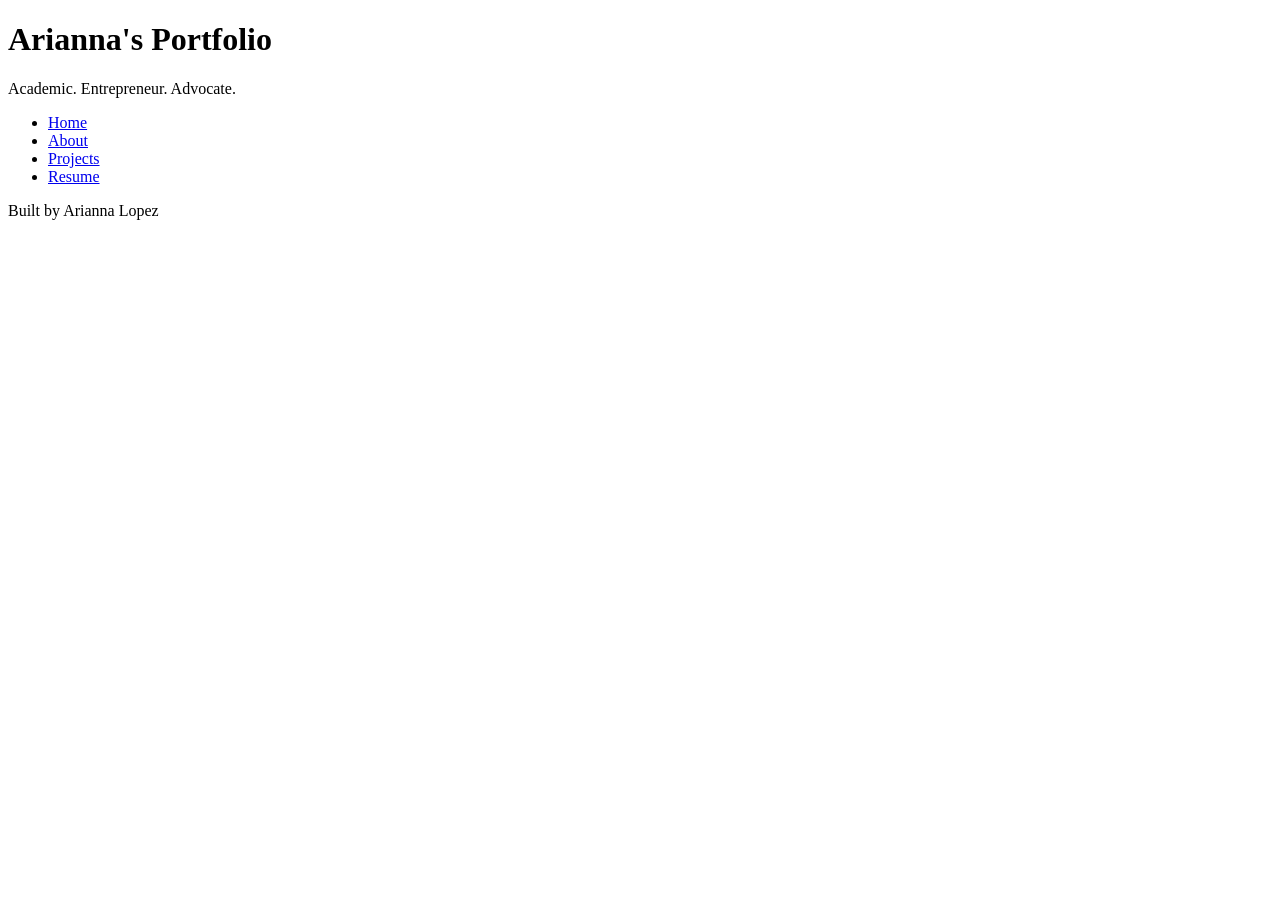
==== index.html @ 0ba46a54 "The HTML basics all the content necessary for the code-along" ====
<!DOCTYPE html>
<html lang="en">
<head>
    <meta charset="UTF-8">
    <meta name="viewport" content="width=device-width, initial-scale=1.0">
    <title>Document</title>
</head>
<body>
<header>
    <h1>Arianna's Portfolio</h1>
    <p>Academic. Entrepreneur. Advocate.</p>
</header>  
  <nav>
    <ul>
        <li><a href="index.html">Home</a></li>
        <li><a href="about.html">About</a></li>
        <li><a href="projects.html">Projects</a></li>
        <li><a href="resume.html">Resume</a></li>
    </ul>
  </nav>
  <main></main>
  <footer>
    <p> Built by Arianna Lopez</p>
  </footer>
</body>
</html>
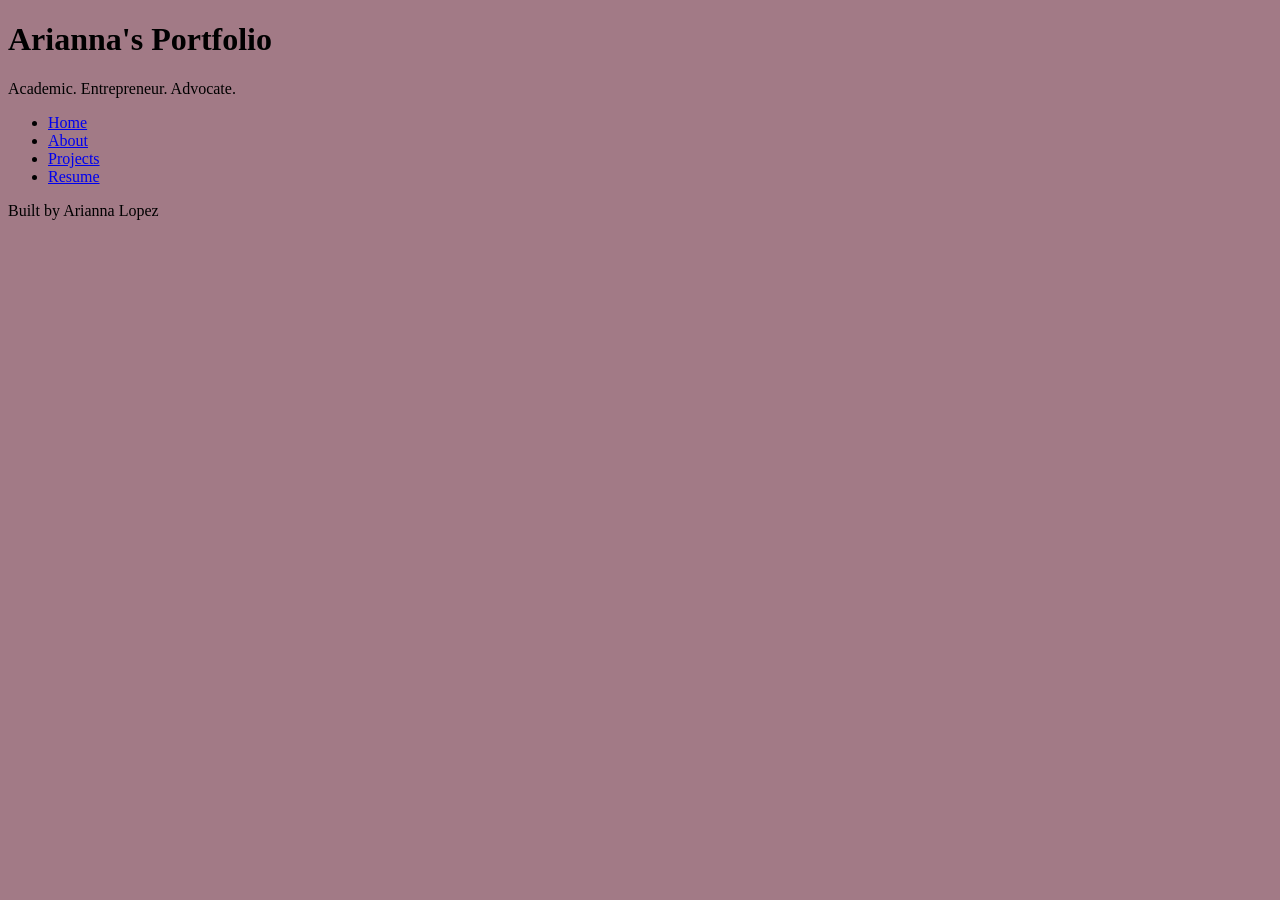
==== commit ade993aa: "Added CSS styles linking CSS code and completed code along" ====
--- a/index.html
+++ b/index.html
@@ -3,7 +3,8 @@
 <head>
     <meta charset="UTF-8">
     <meta name="viewport" content="width=device-width, initial-scale=1.0">
-    <title>Document</title>
+    <link rel="stylesheet" href="styles.css">
+    <title>Arianna's Portfolio</title>
 </head>
 <body>
 <header>
@@ -18,7 +19,9 @@
         <li><a href="resume.html">Resume</a></li>
     </ul>
   </nav>
-  <main></main>
+  <main>
+
+  </main>
   <footer>
     <p> Built by Arianna Lopez</p>
   </footer>
--- a/styles.css
+++ b/styles.css
@@ -0,0 +1,19 @@
+/* CSS by Arianna Lopez
+   This file contains the styles for my portfolio website.
+   Last updated: 2024-06-10
+*/
+/* Color Palette 
+ soft pink= #A27A86
+ gray brown = #77686D
+ pink = #CB7790
+ muted brown = #4D363D
+ brown = #331C23
+ reddish brown = #33131D
+
+*/
+
+/* GLOBAL (base) MOBILE STYLES */
+
+body {
+    background-color: #A27A86;
+}
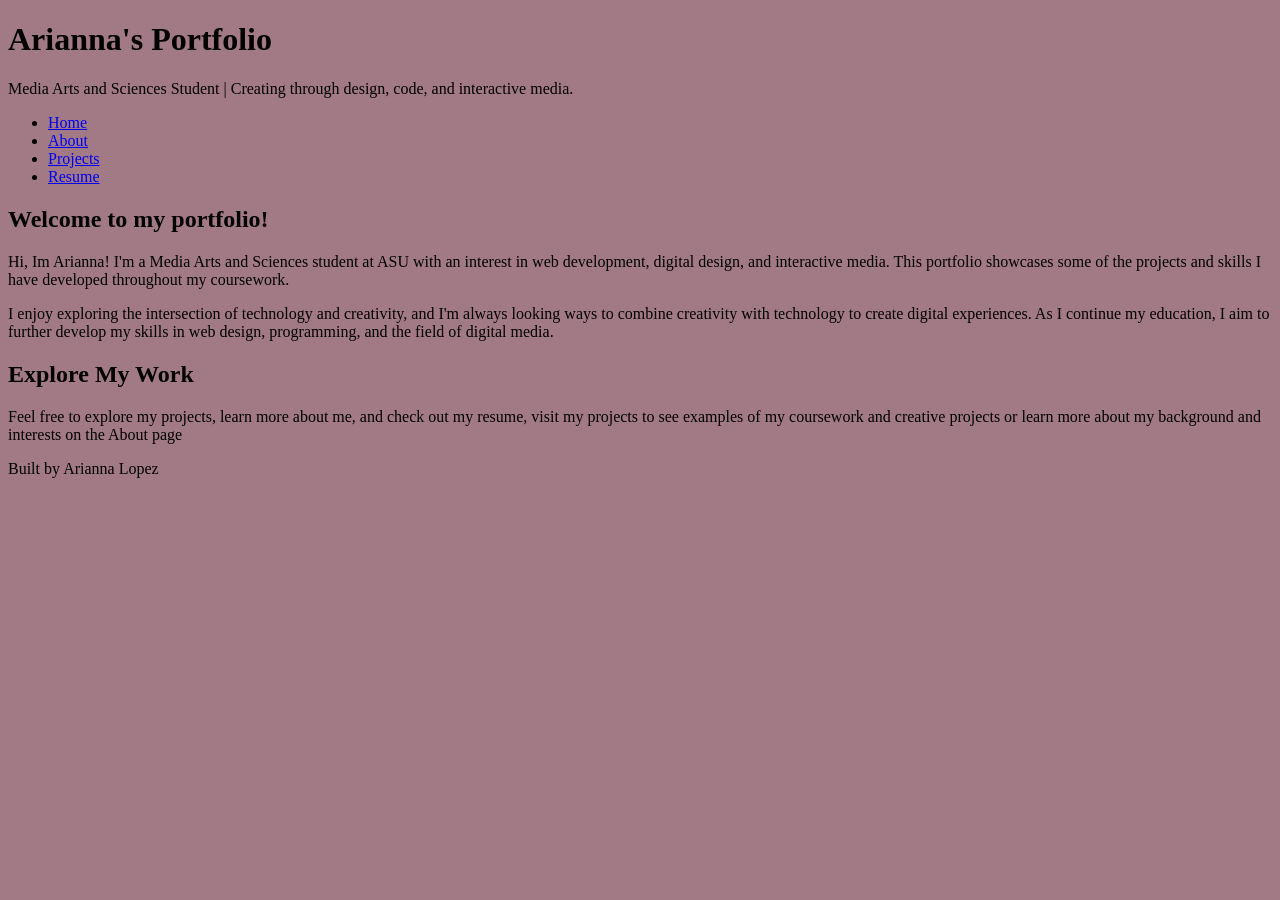
==== commit f4b8cc7a: "Added Content Add content to home, about, and projects pages" ====
--- a/index.html
+++ b/index.html
@@ -9,7 +9,7 @@
 <body>
 <header>
     <h1>Arianna's Portfolio</h1>
-    <p>Academic. Entrepreneur. Advocate.</p>
+    <p>Media Arts and Sciences Student | Creating through design, code, and interactive media. </p>
 </header>  
   <nav>
     <ul>
@@ -20,8 +20,18 @@
     </ul>
   </nav>
   <main>
+    <section>
+    <h2>Welcome to my portfolio!</h2>
+    <p>Hi, Im Arianna! I'm a Media Arts and Sciences student at ASU with an interest in web development, digital design, and interactive media. This portfolio showcases some of the projects and skills I have developed throughout my coursework.</p>
 
-  </main>
+    <p> I enjoy exploring the intersection of technology and creativity, and I'm always looking ways to combine creativity with technology to create digital experiences. As I continue my education, I aim to further develop my skills in web design, programming, and the field of digital media.</p>
+    </section>
+
+    <section>
+      <h2>Explore My Work</h2>
+      <p>Feel free to explore my projects, learn more about me, and check out my resume, visit my projects to see examples of my coursework and creative projects or learn more about my background and interests on the About page</p>
+    </section>
+    </main>
   <footer>
     <p> Built by Arianna Lopez</p>
   </footer>
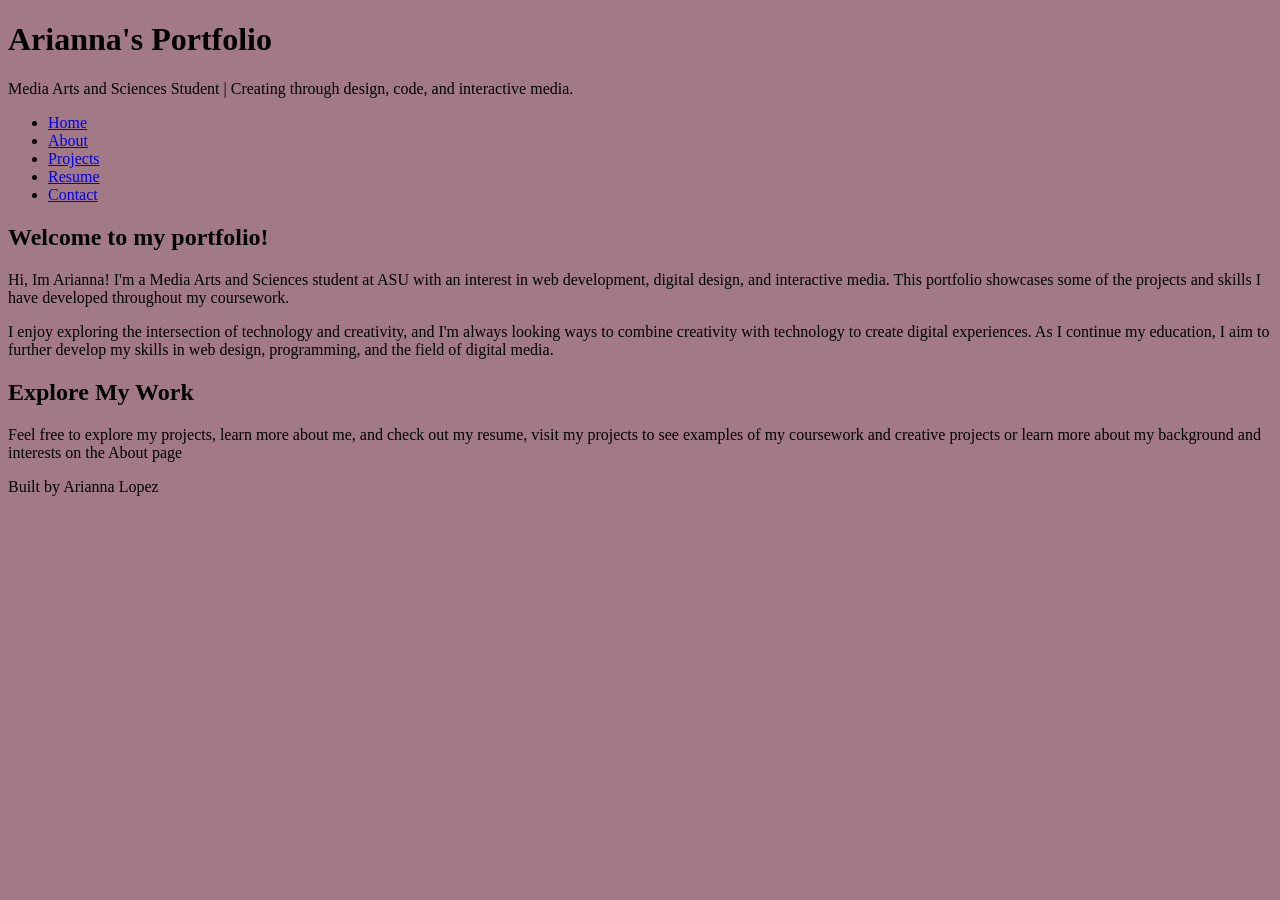
==== commit 789281ad: "More Content Complete resume, contact, and site navigation" ====
--- a/index.html
+++ b/index.html
@@ -17,6 +17,7 @@
         <li><a href="about.html">About</a></li>
         <li><a href="projects.html">Projects</a></li>
         <li><a href="resume.html">Resume</a></li>
+        <li><a href="contact.html">Contact</a></li>
     </ul>
   </nav>
   <main>
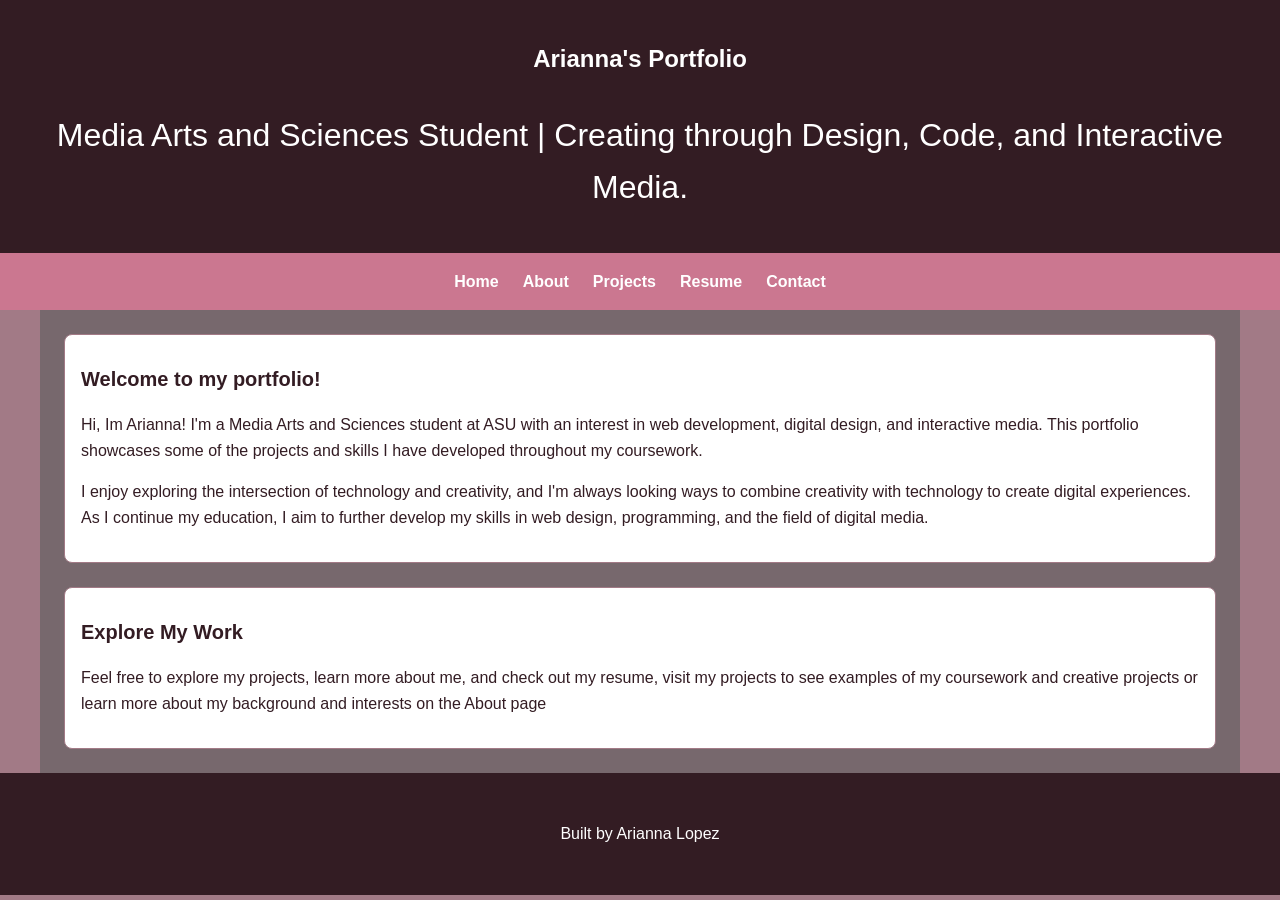
==== commit 6cf22e32: "first CSS work Add responsive layout and first portfolio stylings" ====
--- a/index.html
+++ b/index.html
@@ -9,7 +9,7 @@
 <body>
 <header>
     <h1>Arianna's Portfolio</h1>
-    <p>Media Arts and Sciences Student | Creating through design, code, and interactive media. </p>
+    <p>Media Arts and Sciences Student | Creating through Design, Code, and Interactive Media. </p>
 </header>  
   <nav>
     <ul>
--- a/styles.css
+++ b/styles.css
@@ -14,6 +14,160 @@
 
 /* GLOBAL (base) MOBILE STYLES */
 
+* {
+    box-sizing: border-box;
+}
+
 body {
+    margin: 0;
     background-color: #A27A86;
-}+    color:#331C23;
+    font-family: Arial, Helvetica, sans-serif;
+    line-height: 1.6;
+    font-size: 16px;
+}
+
+header, main, footer {
+    padding: 1.5rem;
+}
+
+header {
+    background-color: #331C23;
+    color: white;
+    text-align: center;
+}
+
+main {
+    display:grid;
+    grid-template-columns: 1fr;
+    background-color: #77686D;
+    gap: 1.5rem;
+}
+
+section {
+    background-color:#ffffff;
+    padding: 1rem;
+    border: 1px solid #A27A86;
+    border-radius: 8px;
+}
+
+.project-card {
+    padding: 1rem;
+    border-radius: 8px;
+    transition: transform 0.3s ease;
+}
+
+.project-card:hover {
+    transform: translateY(-5px);
+}
+
+footer {
+    background-color: #331C23;
+    color: white;
+    text-align: center;
+    padding: 2rem;
+}
+
+
+
+
+/* NAVIGATION STYLES */
+
+nav {
+    background-color: #CB7790;
+    padding: 1rem;
+}
+
+nav ul {
+    list-style: none;
+    margin: 0;
+    padding: 0;
+
+    display: flex;
+    flex-direction: column;
+    align-items: center;
+    gap: 0.75rem;
+}
+
+nav a {
+    color: white;
+    text-decoration: none;
+    font-weight: bold;
+}
+
+nav a:hover, nav a:focus {
+    color:#331C23;
+}
+
+
+
+
+
+/*PROJECT CARDS*/
+.project-grid {
+    display: grid;
+    grid-template-columns: 1fr;
+    gap: 1.5rem;
+}
+
+.project-card {
+    padding: 1.5rem;
+}
+
+/*TYPOGRAPHY*/
+h1, h2, h3 {
+    color: #331C23;
+    margin-top: 0;
+}
+
+header, h1 {
+    font-size: 2rem;
+    color: #ffffff;
+}
+
+h1 {
+    font-size: 1.5rem;
+    margin: 1rem;
+}
+
+h2 {
+    font-size: 1.25rem;
+    margin-top: 0.75rem ;
+}
+
+p {
+    margin-bottom: 1rem;
+}
+
+main a:hover, main a:focus {
+    color: #CB7790;
+    text-decoration: underline;
+}
+
+
+
+
+
+
+
+
+
+/* MEDIA QUERIES FOR TABLET AND DESKTOP */
+@media (min-width: 768px) {
+    nav ul {
+        flex-direction: row;
+        justify-content: center;
+        gap: 1.5rem;
+    }
+    main {
+        max-width: 1200px;
+        width: 100%;
+        margin: 0 auto;
+    }
+
+    .project-grid {
+        grid-template-columns: repeat(2, 1fr);
+    }
+}
+
+
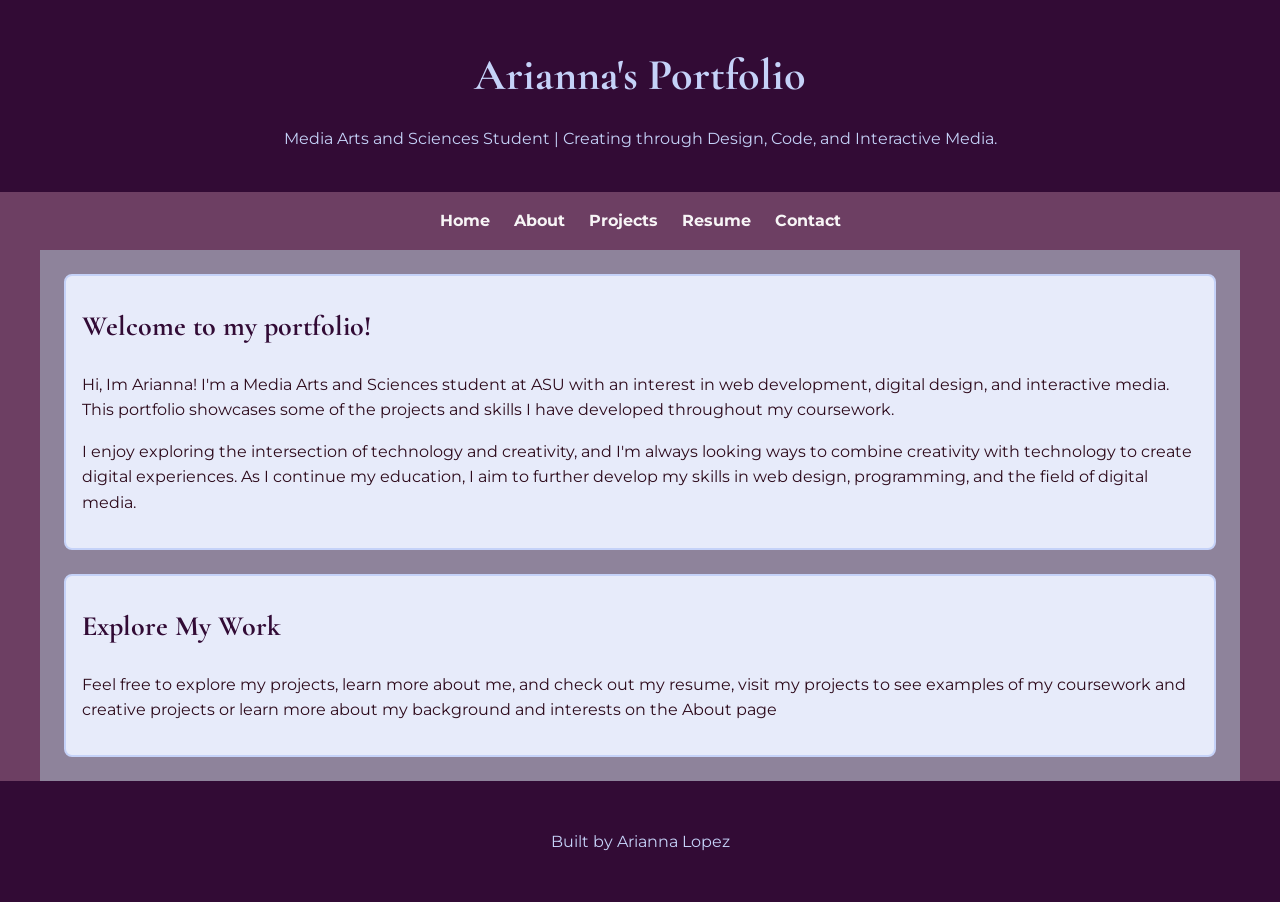
==== commit d7be9798: "More files and minor edits Added projects files and edits" ====
--- a/index.html
+++ b/index.html
@@ -1,40 +1,59 @@
-<!DOCTYPE html>
+<!doctype html>
 <html lang="en">
-<head>
-    <meta charset="UTF-8">
-    <meta name="viewport" content="width=device-width, initial-scale=1.0">
-    <link rel="stylesheet" href="styles.css">
+  <head>
+    <meta charset="UTF-8" />
+    <meta name="viewport" content="width=device-width, initial-scale=1.0" />
+    <link rel="stylesheet" href="styles.css" />
     <title>Arianna's Portfolio</title>
-</head>
-<body>
-<header>
-    <h1>Arianna's Portfolio</h1>
-    <p>Media Arts and Sciences Student | Creating through Design, Code, and Interactive Media. </p>
-</header>  
-  <nav>
-    <ul>
+  </head>
+  <body>
+    <header>
+      <h1>Arianna's Portfolio</h1>
+      <p>
+        Media Arts and Sciences Student | Creating through Design, Code, and
+        Interactive Media.
+      </p>
+    </header>
+    <nav>
+      <ul>
         <li><a href="index.html">Home</a></li>
         <li><a href="about.html">About</a></li>
         <li><a href="projects.html">Projects</a></li>
         <li><a href="resume.html">Resume</a></li>
         <li><a href="contact.html">Contact</a></li>
-    </ul>
-  </nav>
-  <main>
-    <section>
-    <h2>Welcome to my portfolio!</h2>
-    <p>Hi, Im Arianna! I'm a Media Arts and Sciences student at ASU with an interest in web development, digital design, and interactive media. This portfolio showcases some of the projects and skills I have developed throughout my coursework.</p>
+      </ul>
+    </nav>
+    <main>
+      <section>
+        <h2>Welcome to my portfolio!</h2>
+        <p>
+          Hi, Im Arianna! I'm a Media Arts and Sciences student at ASU with an
+          interest in web development, digital design, and interactive media.
+          This portfolio showcases some of the projects and skills I have
+          developed throughout my coursework.
+        </p>
 
-    <p> I enjoy exploring the intersection of technology and creativity, and I'm always looking ways to combine creativity with technology to create digital experiences. As I continue my education, I aim to further develop my skills in web design, programming, and the field of digital media.</p>
-    </section>
+        <p>
+          I enjoy exploring the intersection of technology and creativity, and
+          I'm always looking ways to combine creativity with technology to
+          create digital experiences. As I continue my education, I aim to
+          further develop my skills in web design, programming, and the field of
+          digital media.
+        </p>
+      </section>
 
-    <section>
-      <h2>Explore My Work</h2>
-      <p>Feel free to explore my projects, learn more about me, and check out my resume, visit my projects to see examples of my coursework and creative projects or learn more about my background and interests on the About page</p>
-    </section>
+      <section>
+        <h2>Explore My Work</h2>
+        <p>
+          Feel free to explore my projects, learn more about me, and check out
+          my resume, visit my projects to see examples of my coursework and
+          creative projects or learn more about my background and interests on
+          the About page
+        </p>
+      </section>
     </main>
-  <footer>
-    <p> Built by Arianna Lopez</p>
-  </footer>
-</body>
-</html>+    <footer>
+      <p>Built by Arianna Lopez</p>
+    </footer>
+  </body>
+</html>
--- a/styles.css
+++ b/styles.css
@@ -1,173 +1,179 @@
+@import url("https://fonts.googleapis.com/css2?family=Cormorant+Garamond:wght@500;600;700&family=Montserrat:wght@400;500;600&display=swap");
+
 /* CSS by Arianna Lopez
    This file contains the styles for my portfolio website.
    Last updated: 2024-06-10
 */
 /* Color Palette 
- soft pink= #A27A86
- gray brown = #77686D
- pink = #CB7790
- muted brown = #4D363D
- brown = #331C23
- reddish brown = #33131D
+Deep Purple:       #320B35 | Header, footer, dark text
+Muted Plum:        #6D3F63 | Outer background, navigation, links, accents
+Dusty Lavender:    #8E839B | main background
+Periwinkle:        #C5D2F8 | Header Text, borders, hover accents
+Soft Periwinkle:   #E7EBFA | sections and project cards
+Off White:         #F7F5F6 | Text and accents
 
 */
 
 /* GLOBAL (base) MOBILE STYLES */
 
 * {
-    box-sizing: border-box;
+  box-sizing: border-box;
 }
 
 body {
-    margin: 0;
-    background-color: #A27A86;
-    color:#331C23;
-    font-family: Arial, Helvetica, sans-serif;
-    line-height: 1.6;
-    font-size: 16px;
+  margin: 0;
+  background-color: #6d3f63;
+  color: #2d0a1b;
+  font-family: "Montserrat", Arial, Helvetica, sans-serif;
+  line-height: 1.6;
+  font-size: 16px;
 }
 
-header, main, footer {
-    padding: 1.5rem;
+header,
+main,
+footer {
+  padding: 1.5rem;
 }
 
 header {
-    background-color: #331C23;
-    color: white;
-    text-align: center;
+  background-color: #320b35;
+  color: #c5d2f8;
+  text-align: center;
 }
 
 main {
-    display:grid;
-    grid-template-columns: 1fr;
-    background-color: #77686D;
-    gap: 1.5rem;
+  display: grid;
+  grid-template-columns: 1fr;
+  background-color: #8e839b;
+  gap: 1.5rem;
 }
 
 section {
-    background-color:#ffffff;
-    padding: 1rem;
-    border: 1px solid #A27A86;
-    border-radius: 8px;
+  background-color: #e7ebfa;
+  padding: 1rem;
+  border: 2px solid #c5d2f8;
+  border-radius: 8px;
 }
 
 .project-card {
-    padding: 1rem;
-    border-radius: 8px;
-    transition: transform 0.3s ease;
+  padding: 1rem;
+  border-radius: 8px;
+  transition: transform 0.3s ease;
 }
 
 .project-card:hover {
-    transform: translateY(-5px);
+  transform: translateY(-5px);
 }
 
 footer {
-    background-color: #331C23;
-    color: white;
-    text-align: center;
-    padding: 2rem;
+  background-color: #320b35;
+  color: #c5d2f8;
+  text-align: center;
+  padding: 2rem;
 }
-
-
-
 
 /* NAVIGATION STYLES */
 
 nav {
-    background-color: #CB7790;
-    padding: 1rem;
+  background-color: #6d3f63;
+  padding: 1rem;
 }
 
 nav ul {
-    list-style: none;
-    margin: 0;
-    padding: 0;
+  list-style: none;
+  margin: 0;
+  padding: 0;
 
-    display: flex;
-    flex-direction: column;
-    align-items: center;
-    gap: 0.75rem;
+  display: flex;
+  flex-direction: column;
+  align-items: center;
+  gap: 0.75rem;
 }
 
 nav a {
-    color: white;
-    text-decoration: none;
-    font-weight: bold;
+  color: #f7f5f6;
+  text-decoration: none;
+  font-weight: bold;
 }
 
-nav a:hover, nav a:focus {
-    color:#331C23;
+nav a:hover,
+nav a:focus {
+  color: #c5d2f8;
 }
-
-
-
-
 
 /*PROJECT CARDS*/
 .project-grid {
-    display: grid;
-    grid-template-columns: 1fr;
-    gap: 1.5rem;
+  display: grid;
+  grid-template-columns: 1fr;
+  gap: 1.5rem;
 }
 
 .project-card {
-    padding: 1.5rem;
+  padding: 1.5rem;
+}
+
+.project-card img {
+  width: 100%;
+  height: auto;
+  border-radius: 8px;
+  margin-bottom: 1rem;
 }
 
 /*TYPOGRAPHY*/
-h1, h2, h3 {
-    color: #331C23;
-    margin-top: 0;
+h1,
+h2,
+h3 {
+  font-family: "Cormorant Garamond", Georgia, serif;
+  color: #320b35;
+  margin-top: 0;
 }
 
-header, h1 {
-    font-size: 2rem;
-    color: #ffffff;
-}
-
-h1 {
-    font-size: 1.5rem;
-    margin: 1rem;
+header h1 {
+  font-family: "Cormorant Garamond", Georgia, serif;
+  font-size: 2.75rem;
+  color: #c5d2f8;
+  margin: 1rem;
 }
 
 h2 {
-    font-size: 1.25rem;
-    margin-top: 0.75rem ;
+  font-size: 1.75rem;
+  margin-top: 0.75rem;
+}
+
+h3 {
+  font-size: 1.4rem;
+  margin-top: 0.75rem;
 }
 
 p {
-    margin-bottom: 1rem;
+  margin-bottom: 1rem;
 }
 
-main a:hover, main a:focus {
-    color: #CB7790;
-    text-decoration: underline;
+main a {
+  color: #320b35;
+  font-weight: bold;
 }
 
-
-
-
-
-
-
-
+main a:hover,
+main a:focus {
+  color: #6d3f63;
+  text-decoration: underline;
+}
 
 /* MEDIA QUERIES FOR TABLET AND DESKTOP */
 @media (min-width: 768px) {
-    nav ul {
-        flex-direction: row;
-        justify-content: center;
-        gap: 1.5rem;
-    }
-    main {
-        max-width: 1200px;
-        width: 100%;
-        margin: 0 auto;
-    }
+  nav ul {
+    flex-direction: row;
+    justify-content: center;
+    gap: 1.5rem;
+  }
+  main {
+    max-width: 1200px;
+    width: 100%;
+    margin: 0 auto;
+  }
 
-    .project-grid {
-        grid-template-columns: repeat(2, 1fr);
-    }
+  .project-grid {
+    grid-template-columns: repeat(2, 1fr);
+  }
 }
-
-
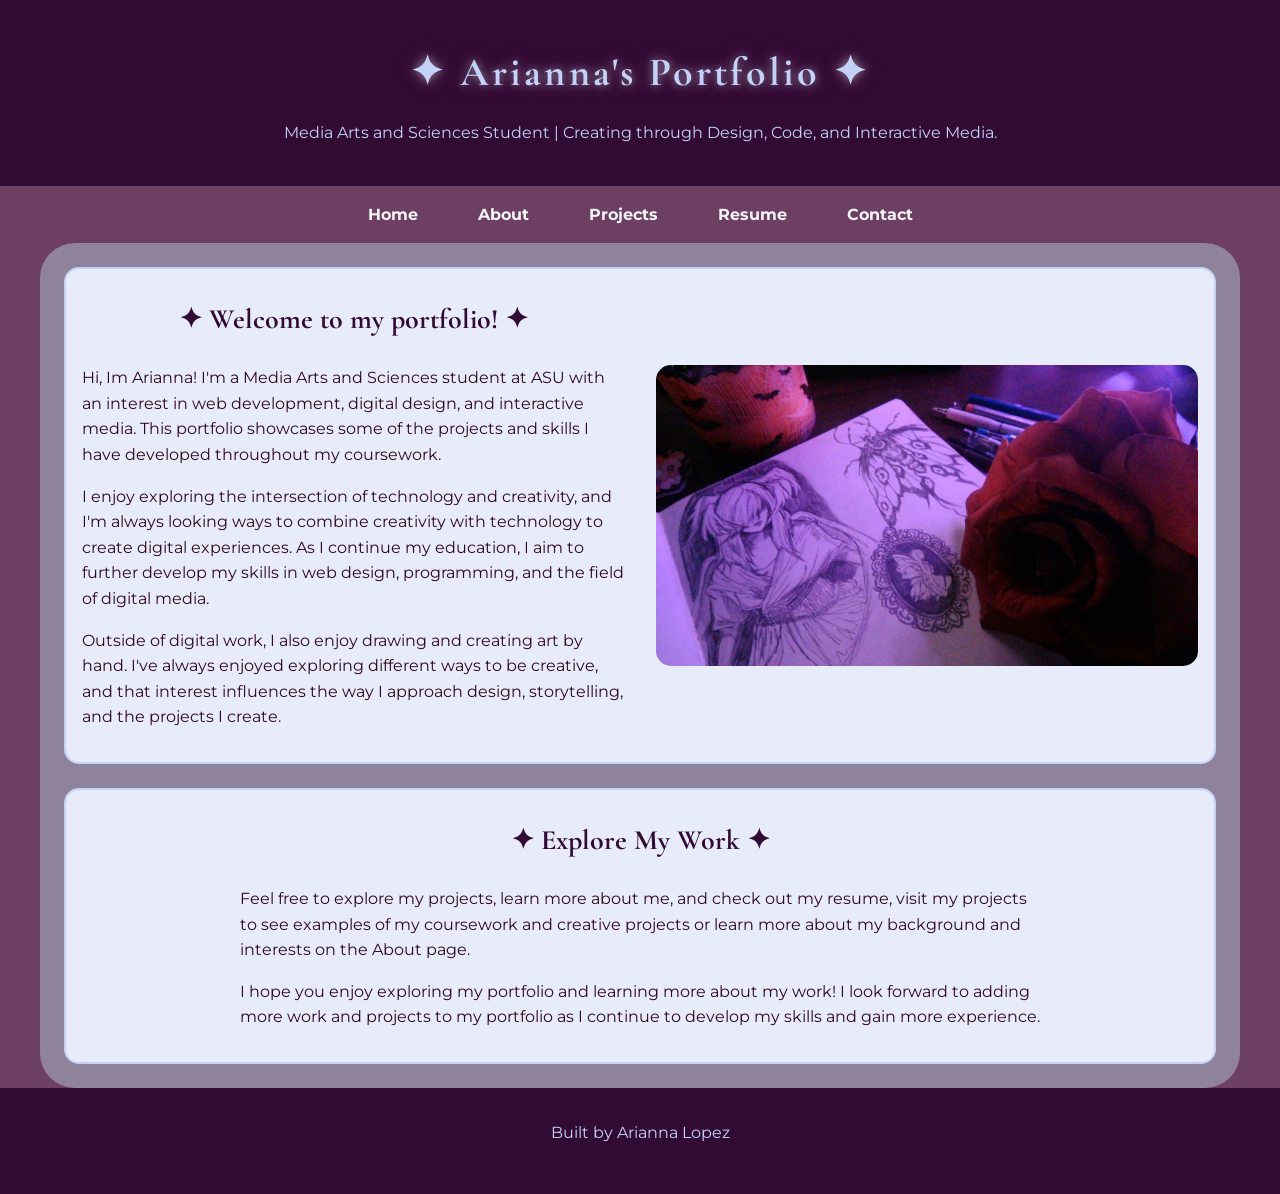
==== commit 1efb81cd: "Finishing Touches Finalizing portfolio content and styling" ====
--- a/index.html
+++ b/index.html
@@ -24,22 +24,36 @@
       </ul>
     </nav>
     <main>
-      <section>
-        <h2>Welcome to my portfolio!</h2>
-        <p>
-          Hi, Im Arianna! I'm a Media Arts and Sciences student at ASU with an
-          interest in web development, digital design, and interactive media.
-          This portfolio showcases some of the projects and skills I have
-          developed throughout my coursework.
-        </p>
+      <section class="home-intro">
+        <div class="intro-text">
+          <h2>Welcome to my portfolio!</h2>
+          <p>
+            Hi, Im Arianna! I'm a Media Arts and Sciences student at ASU with an
+            interest in web development, digital design, and interactive media.
+            This portfolio showcases some of the projects and skills I have
+            developed throughout my coursework.
+          </p>
 
-        <p>
-          I enjoy exploring the intersection of technology and creativity, and
-          I'm always looking ways to combine creativity with technology to
-          create digital experiences. As I continue my education, I aim to
-          further develop my skills in web design, programming, and the field of
-          digital media.
-        </p>
+          <p>
+            I enjoy exploring the intersection of technology and creativity, and
+            I'm always looking ways to combine creativity with technology to
+            create digital experiences. As I continue my education, I aim to
+            further develop my skills in web design, programming, and the field
+            of digital media.
+          </p>
+
+          <p>
+            Outside of digital work, I also enjoy drawing and creating art by
+            hand. I've always enjoyed exploring different ways to be creative,
+            and that interest influences the way I approach design,
+            storytelling, and the projects I create.
+          </p>
+        </div>
+
+        <img
+          src="images/Cover1.png"
+          alt="Sketchbook with hand-drawn character and butterfly illustrations beside art supplies"
+        />
       </section>
 
       <section>
@@ -48,8 +62,9 @@
           Feel free to explore my projects, learn more about me, and check out
           my resume, visit my projects to see examples of my coursework and
           creative projects or learn more about my background and interests on
-          the About page
+          the About page. 
         </p>
+        <p>I hope you enjoy exploring my portfolio and learning more about my work! I look forward to adding more work and projects to my portfolio as I continue to develop my skills and gain more experience.</p>
       </section>
     </main>
     <footer>
--- a/styles.css
+++ b/styles.css
@@ -46,18 +46,26 @@
   grid-template-columns: 1fr;
   background-color: #8e839b;
   gap: 1.5rem;
+  border-radius: 35px;
 }
 
 section {
   background-color: #e7ebfa;
   padding: 1rem;
   border: 2px solid #c5d2f8;
-  border-radius: 8px;
+  border-radius: 15px;
+}
+
+footer {
+  background-color: #320b35;
+  color: #c5d2f8;
+  text-align: center;
+  padding: 2rem;
 }
 
 .project-card {
   padding: 1rem;
-  border-radius: 8px;
+  border-radius: 15px;
   transition: transform 0.3s ease;
 }
 
@@ -70,6 +78,65 @@
   color: #c5d2f8;
   text-align: center;
   padding: 2rem;
+}
+
+.resume-skills h2 {
+  text-align: center;
+}
+
+.skills-grid {
+  display: grid;
+  grid-template-columns: 1fr;
+  gap: 2rem;
+}
+
+.skill-group h3 {
+  text-align: center;
+}
+
+.skill-group ul {
+  width: fit-content;
+  margin: 1rem auto;
+  padding-left: 1.5rem;
+}
+
+/* HOME PAGE STYLES */
+
+.home-intro {
+  display: grid;
+  grid-template-columns: 1fr;
+  gap: 1.5rem;
+  align-items: center;
+}
+
+.home-intro img {
+  width: 100%;
+  height: auto;
+  display: block;
+  border-radius: 15px;
+}
+
+.contact-info {
+  text-align: center;
+}
+
+/*ABOUT PAGE STYLES*/
+
+.about-intro {
+  display: grid;
+  grid-template-columns: 1fr;
+  gap: 1.5rem;
+  align-items: center;
+}
+
+.about-photo {
+  width: 100%;
+  max-width:350px;
+  height: auto;
+  display: block;
+  margin: 0 auto;
+  border-radius: 15px;
+  border: 2px solid #C5D2F8;
 }
 
 /* NAVIGATION STYLES */
@@ -94,11 +161,17 @@
   color: #f7f5f6;
   text-decoration: none;
   font-weight: bold;
+  padding: 0.5rem 1rem;
+  border: 2px solid transparent;
+  border-radius: 4px;
+  transition: all 0.3s ease;
 }
 
 nav a:hover,
 nav a:focus {
   color: #c5d2f8;
+  background-color: #320b35;
+  border-color: #c5d2f8;
 }
 
 /*PROJECT CARDS*/
@@ -114,7 +187,8 @@
 
 .project-card img {
   width: 100%;
-  height: auto;
+  aspect-ratio: 16/9;
+  object-fit: cover;
   border-radius: 8px;
   margin-bottom: 1rem;
 }
@@ -130,23 +204,34 @@
 
 header h1 {
   font-family: "Cormorant Garamond", Georgia, serif;
-  font-size: 2.75rem;
+  font-size: 2.5rem;
+  font-weight: 700;
   color: #c5d2f8;
   margin: 1rem;
-}
+
+letter-spacing: 0.08em;
+text-shadow:
+    0 0 8px #8E839B,
+    0 0 18px #6D3F63;
+}
+
+
 
 h2 {
   font-size: 1.75rem;
   margin-top: 0.75rem;
+  text-align: center;
 }
 
 h3 {
   font-size: 1.4rem;
   margin-top: 0.75rem;
+  text-align: center;
 }
 
 p {
-  margin-bottom: 1rem;
+  margin: 0 auto 1rem auto;
+  max-width: 800px;
 }
 
 main a {
@@ -158,6 +243,23 @@
 main a:focus {
   color: #6d3f63;
   text-decoration: underline;
+}
+
+/*TEXT-DECORATION*/
+
+header h1::before {
+  content: "✦ ";
+}
+
+header h1::after {
+  content: " ✦";
+}
+h2::before {
+  content: "✦ ";
+}
+
+h2::after {
+  content: " ✦";
 }
 
 /* MEDIA QUERIES FOR TABLET AND DESKTOP */
@@ -176,4 +278,21 @@
   .project-grid {
     grid-template-columns: repeat(2, 1fr);
   }
-}
+
+  .skills-grid {
+    grid-template-columns: repeat(3, 1fr);
+  }
+
+  .home-intro {
+    grid-template-columns: 1fr 1fr;
+    gap: 2rem;
+  }
+
+  .about-intro {
+  grid-template-columns: 1fr auto;
+}
+
+.about-photo {
+  width: 300px;
+}
+}
